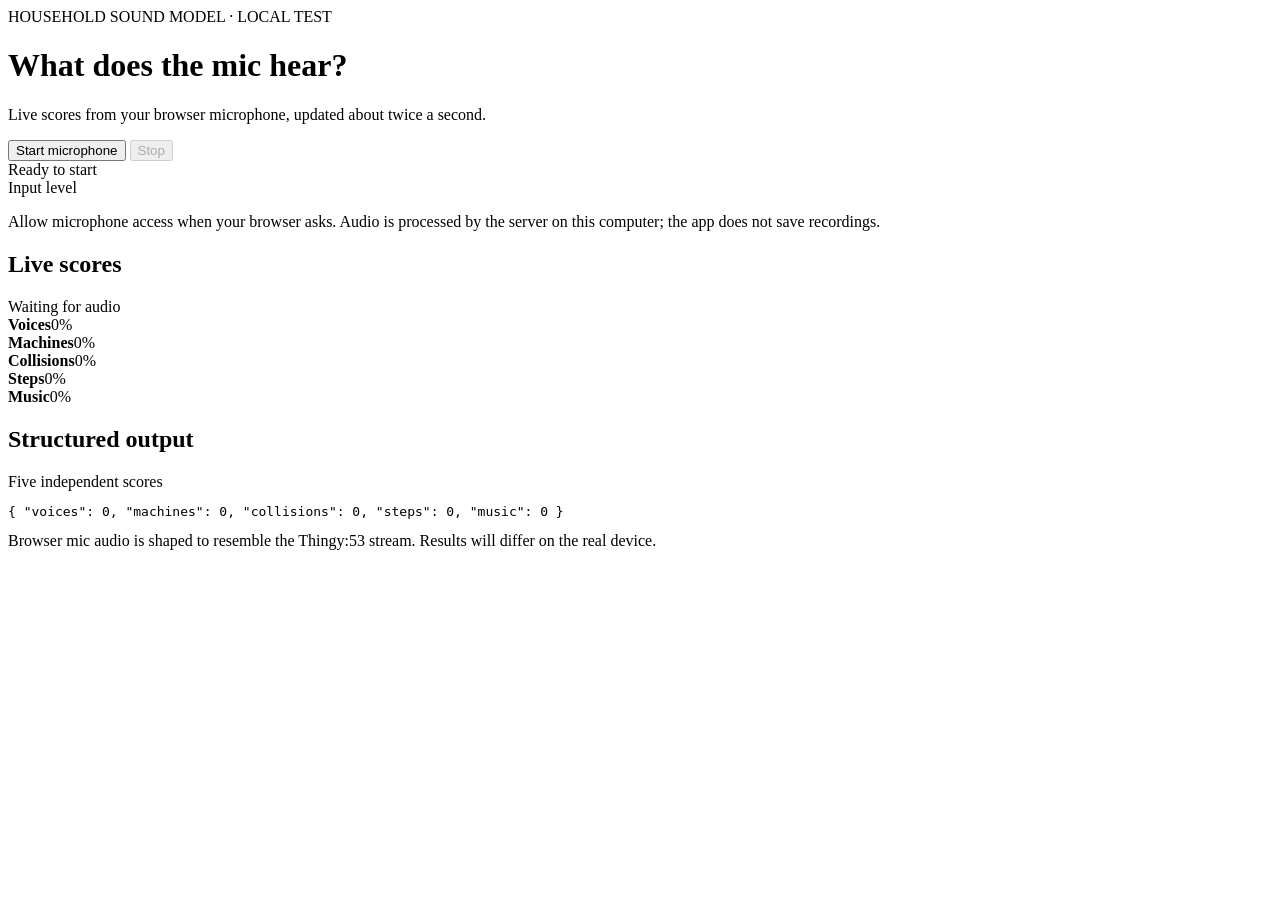
==== browser_mic_test/static/index.html @ 781f1954 "Initial setup" ====
<!doctype html>
<html lang="en">
<head>
  <meta charset="utf-8">
  <meta name="viewport" content="width=device-width, initial-scale=1">
  <title>Household sound · live microphone test</title>
  <link rel="stylesheet" href="/static/style.css">
  <script src="/static/app.js" defer></script>
</head>
<body>
  <main class="shell">
    <header>
      <div class="eyebrow">HOUSEHOLD SOUND MODEL · LOCAL TEST</div>
      <h1>What does the mic hear?</h1>
      <p>Live scores from your browser microphone, updated about twice a second.</p>
    </header>

    <section class="control-panel" aria-label="Microphone controls">
      <div class="controls">
        <button id="start" type="button">Start microphone</button>
        <button id="stop" class="secondary" type="button" disabled>Stop</button>
      </div>
      <div class="status-line"><span id="status-dot" class="status-dot"></span><span id="status" role="status">Ready to start</span></div>
      <div class="mic-level"><span>Input level</span><div class="level-track"><div id="level-bar"></div></div></div>
      <p class="hint">Allow microphone access when your browser asks. Audio is processed by the server on this computer; the app does not save recordings.</p>
    </section>

    <section class="results" aria-label="Live category scores">
      <div class="results-header"><h2>Live scores</h2><span id="updated">Waiting for audio</span></div>
      <div class="score voice" data-label="voices"><div class="score-top"><strong>Voices</strong><output>0%</output></div><div class="track"><div class="fill"></div></div></div>
      <div class="score machine" data-label="machines"><div class="score-top"><strong>Machines</strong><output>0%</output></div><div class="track"><div class="fill"></div></div></div>
      <div class="score collision" data-label="collisions"><div class="score-top"><strong>Collisions</strong><output>0%</output></div><div class="track"><div class="fill"></div></div></div>
      <div class="score step" data-label="steps"><div class="score-top"><strong>Steps</strong><output>0%</output></div><div class="track"><div class="fill"></div></div></div>
      <div class="score music" data-label="music"><div class="score-top"><strong>Music</strong><output>0%</output></div><div class="track"><div class="fill"></div></div></div>
    </section>

    <section class="raw" aria-label="Structured output">
      <div class="results-header"><h2>Structured output</h2><span>Five independent scores</span></div>
      <pre id="json-output">{ "voices": 0, "machines": 0, "collisions": 0, "steps": 0, "music": 0 }</pre>
    </section>
    <footer>Browser mic audio is shaped to resemble the Thingy:53 stream. Results will differ on the real device.</footer>
  </main>
</body>
</html>
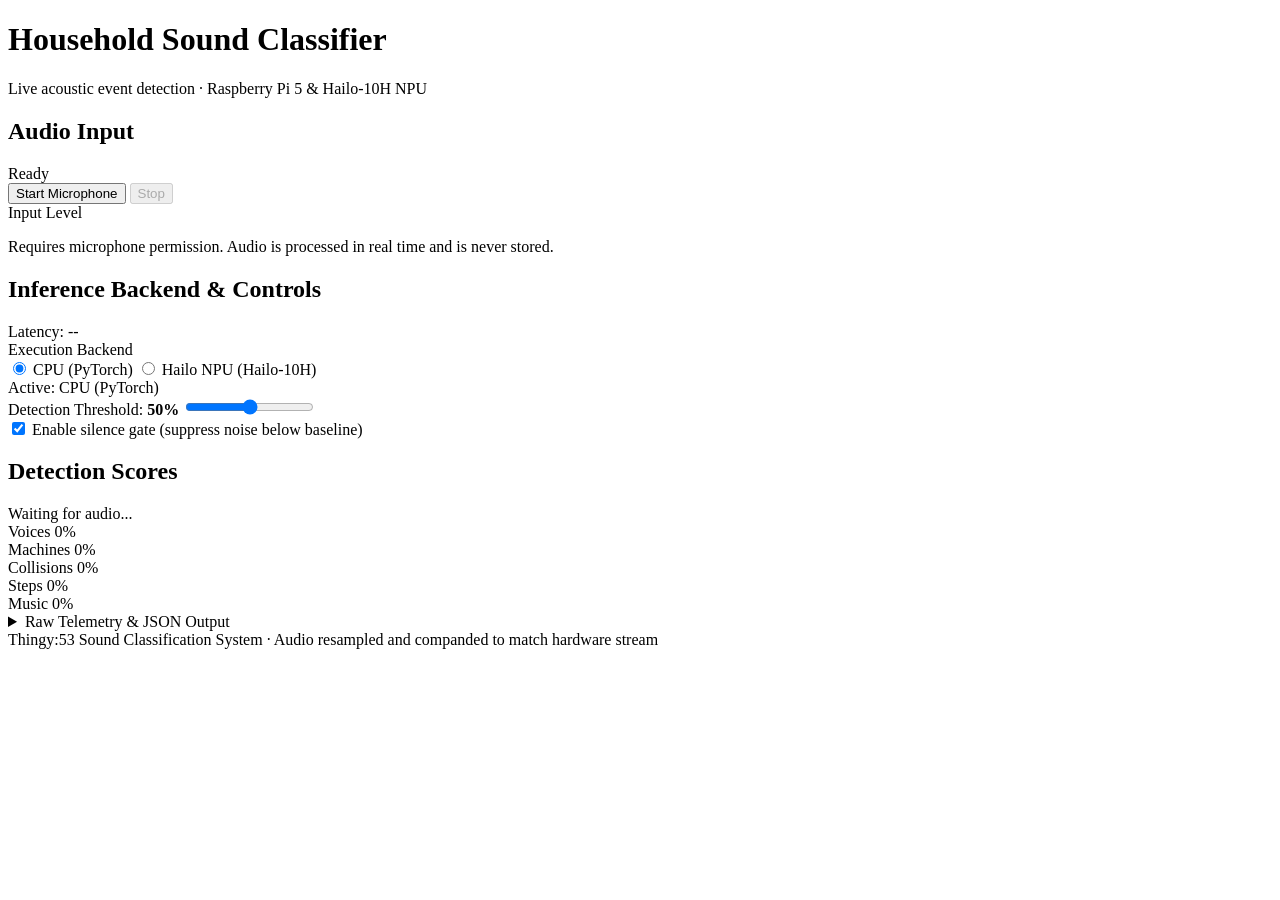
==== commit cc125aa6: "feat: add Hailo HEF compilation pipeline, dual CPU/NPU backend switching, and simplified UI" ====
--- a/browser_mic_test/static/index.html
+++ b/browser_mic_test/static/index.html
@@ -3,42 +3,132 @@
 <head>
   <meta charset="utf-8">
   <meta name="viewport" content="width=device-width, initial-scale=1">
-  <title>Household sound · live microphone test</title>
+  <title>Household Sound Classifier</title>
   <link rel="stylesheet" href="/static/style.css">
   <script src="/static/app.js" defer></script>
 </head>
 <body>
-  <main class="shell">
+  <div class="container">
     <header>
-      <div class="eyebrow">HOUSEHOLD SOUND MODEL · LOCAL TEST</div>
-      <h1>What does the mic hear?</h1>
-      <p>Live scores from your browser microphone, updated about twice a second.</p>
+      <h1>Household Sound Classifier</h1>
+      <p class="subtitle">Live acoustic event detection · Raspberry Pi 5 &amp; Hailo-10H NPU</p>
     </header>
 
-    <section class="control-panel" aria-label="Microphone controls">
-      <div class="controls">
-        <button id="start" type="button">Start microphone</button>
-        <button id="stop" class="secondary" type="button" disabled>Stop</button>
+    <!-- Controls & Status -->
+    <section class="card">
+      <div class="card-header">
+        <h2>Audio Input</h2>
+        <span id="status-badge" class="badge">Ready</span>
       </div>
-      <div class="status-line"><span id="status-dot" class="status-dot"></span><span id="status" role="status">Ready to start</span></div>
-      <div class="mic-level"><span>Input level</span><div class="level-track"><div id="level-bar"></div></div></div>
-      <p class="hint">Allow microphone access when your browser asks. Audio is processed by the server on this computer; the app does not save recordings.</p>
+
+      <div class="button-group">
+        <button id="start" type="button" class="btn btn-primary">Start Microphone</button>
+        <button id="stop" type="button" class="btn btn-secondary" disabled>Stop</button>
+      </div>
+
+      <div class="meter-group">
+        <label for="level-bar">Input Level</label>
+        <div class="meter-track">
+          <div id="level-bar" class="meter-fill"></div>
+        </div>
+      </div>
+      <p class="note">Requires microphone permission. Audio is processed in real time and is never stored.</p>
     </section>
 
-    <section class="results" aria-label="Live category scores">
-      <div class="results-header"><h2>Live scores</h2><span id="updated">Waiting for audio</span></div>
-      <div class="score voice" data-label="voices"><div class="score-top"><strong>Voices</strong><output>0%</output></div><div class="track"><div class="fill"></div></div></div>
-      <div class="score machine" data-label="machines"><div class="score-top"><strong>Machines</strong><output>0%</output></div><div class="track"><div class="fill"></div></div></div>
-      <div class="score collision" data-label="collisions"><div class="score-top"><strong>Collisions</strong><output>0%</output></div><div class="track"><div class="fill"></div></div></div>
-      <div class="score step" data-label="steps"><div class="score-top"><strong>Steps</strong><output>0%</output></div><div class="track"><div class="fill"></div></div></div>
-      <div class="score music" data-label="music"><div class="score-top"><strong>Music</strong><output>0%</output></div><div class="track"><div class="fill"></div></div></div>
+    <!-- Runtime & Backend Tooling -->
+    <section class="card">
+      <div class="card-header">
+        <h2>Inference Backend &amp; Controls</h2>
+        <span id="latency-badge" class="badge badge-info">Latency: --</span>
+      </div>
+
+      <div class="control-row">
+        <label class="control-label">Execution Backend</label>
+        <div class="segmented-control">
+          <label class="segment">
+            <input type="radio" name="backend" value="cpu" id="radio-cpu" checked>
+            <span>CPU (PyTorch)</span>
+          </label>
+          <label class="segment" id="segment-npu">
+            <input type="radio" name="backend" value="npu" id="radio-npu">
+            <span>Hailo NPU (Hailo-10H)</span>
+          </label>
+        </div>
+      </div>
+      <div id="backend-status-note" class="note">Active: CPU (PyTorch)</div>
+
+      <div class="control-row">
+        <label for="threshold-slider" class="control-label">Detection Threshold: <strong id="threshold-val">50%</strong></label>
+        <input type="range" id="threshold-slider" min="10" max="90" value="50" step="5">
+      </div>
+
+      <div class="control-row checkbox-row">
+        <label>
+          <input type="checkbox" id="silence-gate" checked>
+          <span>Enable silence gate (suppress noise below baseline)</span>
+        </label>
+      </div>
     </section>
 
-    <section class="raw" aria-label="Structured output">
-      <div class="results-header"><h2>Structured output</h2><span>Five independent scores</span></div>
-      <pre id="json-output">{ "voices": 0, "machines": 0, "collisions": 0, "steps": 0, "music": 0 }</pre>
+    <!-- Prediction Scores -->
+    <section class="card">
+      <div class="card-header">
+        <h2>Detection Scores</h2>
+        <span id="updated-text" class="timestamp">Waiting for audio...</span>
+      </div>
+
+      <div class="scores-list">
+        <div class="score-row" data-label="voices">
+          <div class="score-info">
+            <span class="label-name">Voices</span>
+            <span class="score-percent">0%</span>
+          </div>
+          <div class="bar-track"><div class="bar-fill"></div></div>
+        </div>
+
+        <div class="score-row" data-label="machines">
+          <div class="score-info">
+            <span class="label-name">Machines</span>
+            <span class="score-percent">0%</span>
+          </div>
+          <div class="bar-track"><div class="bar-fill"></div></div>
+        </div>
+
+        <div class="score-row" data-label="collisions">
+          <div class="score-info">
+            <span class="label-name">Collisions</span>
+            <span class="score-percent">0%</span>
+          </div>
+          <div class="bar-track"><div class="bar-fill"></div></div>
+        </div>
+
+        <div class="score-row" data-label="steps">
+          <div class="score-info">
+            <span class="label-name">Steps</span>
+            <span class="score-percent">0%</span>
+          </div>
+          <div class="bar-track"><div class="bar-fill"></div></div>
+        </div>
+
+        <div class="score-row" data-label="music">
+          <div class="score-info">
+            <span class="label-name">Music</span>
+            <span class="score-percent">0%</span>
+          </div>
+          <div class="bar-track"><div class="bar-fill"></div></div>
+        </div>
+      </div>
     </section>
-    <footer>Browser mic audio is shaped to resemble the Thingy:53 stream. Results will differ on the real device.</footer>
-  </main>
+
+    <!-- Raw Diagnostics -->
+    <details class="card card-details">
+      <summary class="details-summary">Raw Telemetry &amp; JSON Output</summary>
+      <pre id="json-output">Waiting for inference data...</pre>
+    </details>
+
+    <footer>
+      Thingy:53 Sound Classification System · Audio resampled and companded to match hardware stream
+    </footer>
+  </div>
 </body>
 </html>
